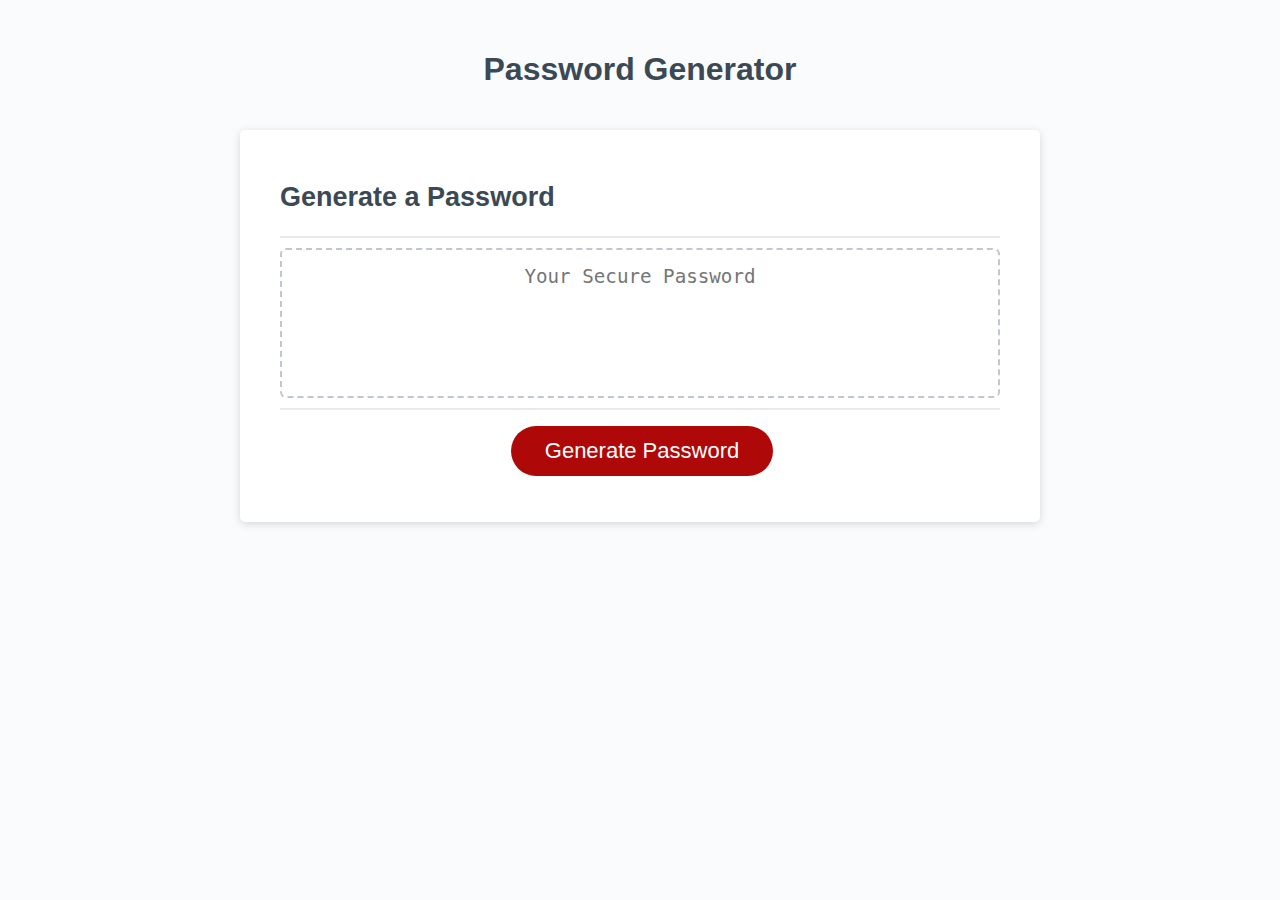
==== Develop/index.html @ 2dd0042a "add: starter code to repo" ====
<!DOCTYPE html>
<html lang="en">
  <head>
    <meta charset="UTF-8" />
    <meta name="viewport" content="width=device-width, initial-scale=1.0" />
    <meta http-equiv="X-UA-Compatible" content="ie=edge" />
    <title>Password Generator</title>
    <link rel="stylesheet" href="style.css" />
  </head>
  <body>
    <div class="wrapper">
      <header>
        <h1>Password Generator</h1>
      </header>
      <div class="card">
        <div class="card-header">
          <h2>Generate a Password</h2>
        </div>
        <div class="card-body">
          <textarea
            readonly
            id="password"
            placeholder="Your Secure Password"
            aria-label="Generated Password"
          ></textarea>
        </div>
        <div class="card-footer">
          <button id="generate" class="btn">Generate Password</button>
        </div>
      </div>
    </div>
    <script src="script.js"></script>
  </body>
</html>
---- Develop/style.css ----
*,
*::before,
*::after {
  box-sizing: border-box;
}

html,
body,
.wrapper {
  height: 100%;
  margin: 0;
  padding: 0;
}

body {
  font-family: sans-serif;
  background-color: #f9fbfd;
}

.wrapper {
  padding-top: 30px;
  padding-left: 20px;
  padding-right: 20px;
}

header {
  text-align: center;
  padding: 20px;
  padding-top: 0px;
  color: hsl(206, 17%, 28%);
}

.card {
  background-color: hsl(0, 0%, 100%);
  border-radius: 5px;
  border-width: 1px;
  box-shadow: rgba(0, 0, 0, 0.15) 0px 2px 8px 0px;
  color: hsl(206, 17%, 28%);
  font-size: 18px;
  margin: 0 auto;
  max-width: 800px;
  padding: 30px 40px;
}

.card-header::after {
  content: " ";
  display: block;
  width: 100%;
  background: #e7e9eb;
  height: 2px;
}

.card-body {
  min-height: 100px;
}

.card-footer {
  text-align: center;
}

.card-footer::before {
  content: " ";
  display: block;
  width: 100%;
  background: #e7e9eb;
  height: 2px;
}

.card-footer::after {
  content: " ";
  display: block;
  clear: both;
}

.btn {
  border: none;
  background-color: hsl(360, 91%, 36%);
  border-radius: 25px;
  box-shadow: rgba(0, 0, 0, 0.1) 0px 1px 6px 0px rgba(0, 0, 0, 0.2) 0px 1px 1px
    0px;
  color: hsl(0, 0%, 100%);
  display: inline-block;
  font-size: 22px;
  line-height: 22px;
  margin: 16px 16px 16px 20px;
  padding: 14px 34px;
  text-align: center;
  cursor: pointer;
}

button[disabled] {
  cursor: default;
  background: #c0c7cf;
}

.float-right {
  float: right;
}

#password {
  -webkit-appearance: none;
  -moz-appearance: none;
  appearance: none;
  border: none;
  display: block;
  width: 100%;
  padding-top: 15px;
  padding-left: 15px;
  padding-right: 15px;
  padding-bottom: 85px;
  font-size: 1.2rem;
  text-align: center;
  margin-top: 10px;
  margin-bottom: 10px;
  border: 2px dashed #c0c7cf;
  border-radius: 6px;
  resize: none;
  overflow: hidden;
}

@media (max-width: 690px) {
  .btn {
    font-size: 1rem;
    margin: 16px 0px 0px 0px;
    padding: 10px 15px;
  }

  #password {
    font-size: 1rem;
  }
}

@media (max-width: 500px) {
  .btn {
    font-size: 0.8rem;
  }
}
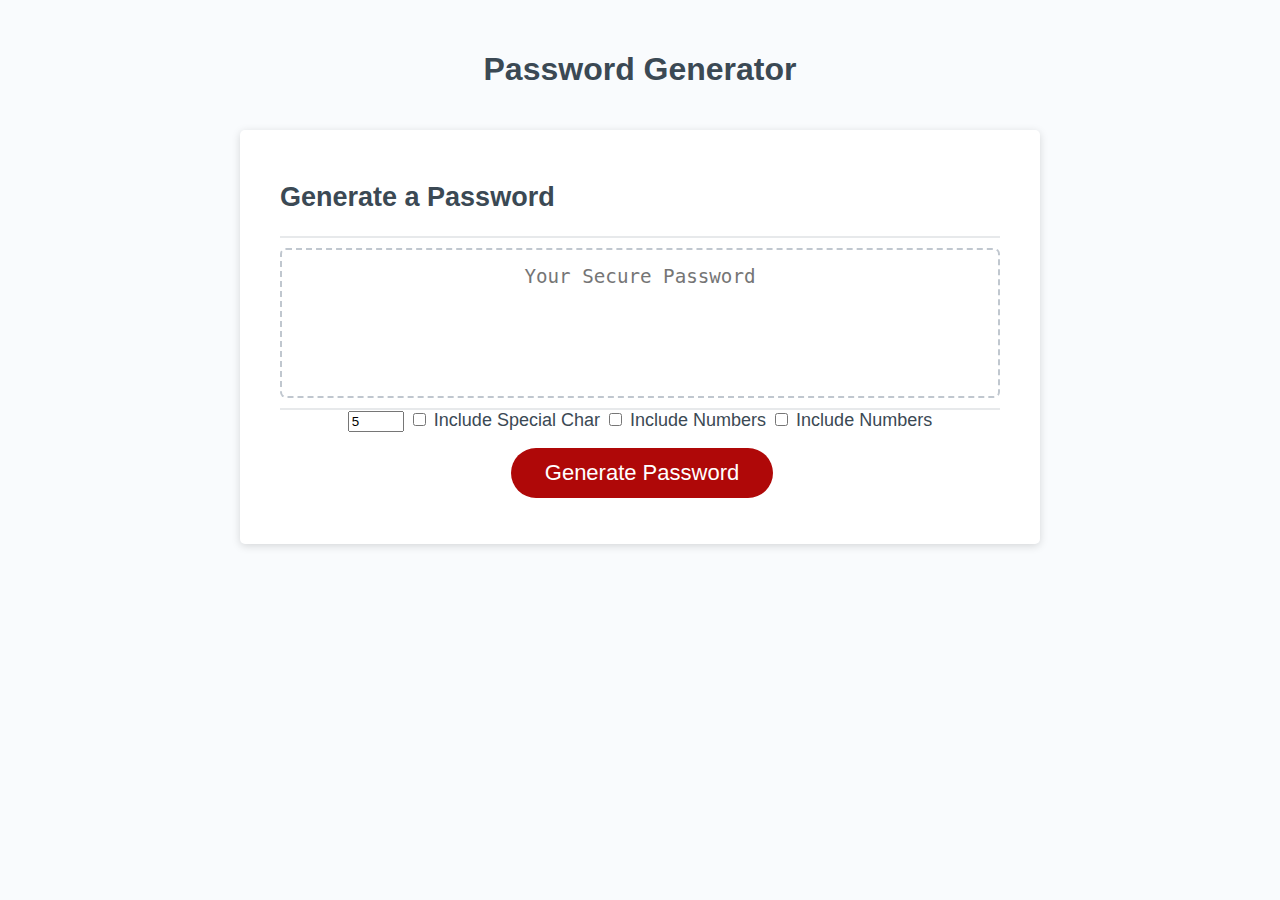
==== commit 9bb17f0e: "first draft java gen" ====
--- a/Develop/index.html
+++ b/Develop/index.html
@@ -25,6 +25,16 @@
           ></textarea>
         </div>
         <div class="card-footer">
+          <section class="options">
+            <input type="number" id="pass-length" value="5" name="pass-length"
+       min="5" max="64">
+            <input type="checkbox" id="special-char" name="include-special-char">
+            <label for="include-special-char">Include Special Char</label>
+            <input type="checkbox" id="number" name="include-numbers">
+            <label for="number">Include Numbers</label>
+            <input type="checkbox" id="space" name="include-space">
+            <label for="number">Include Numbers</label>
+          </section>
           <button id="generate" class="btn">Generate Password</button>
         </div>
       </div>
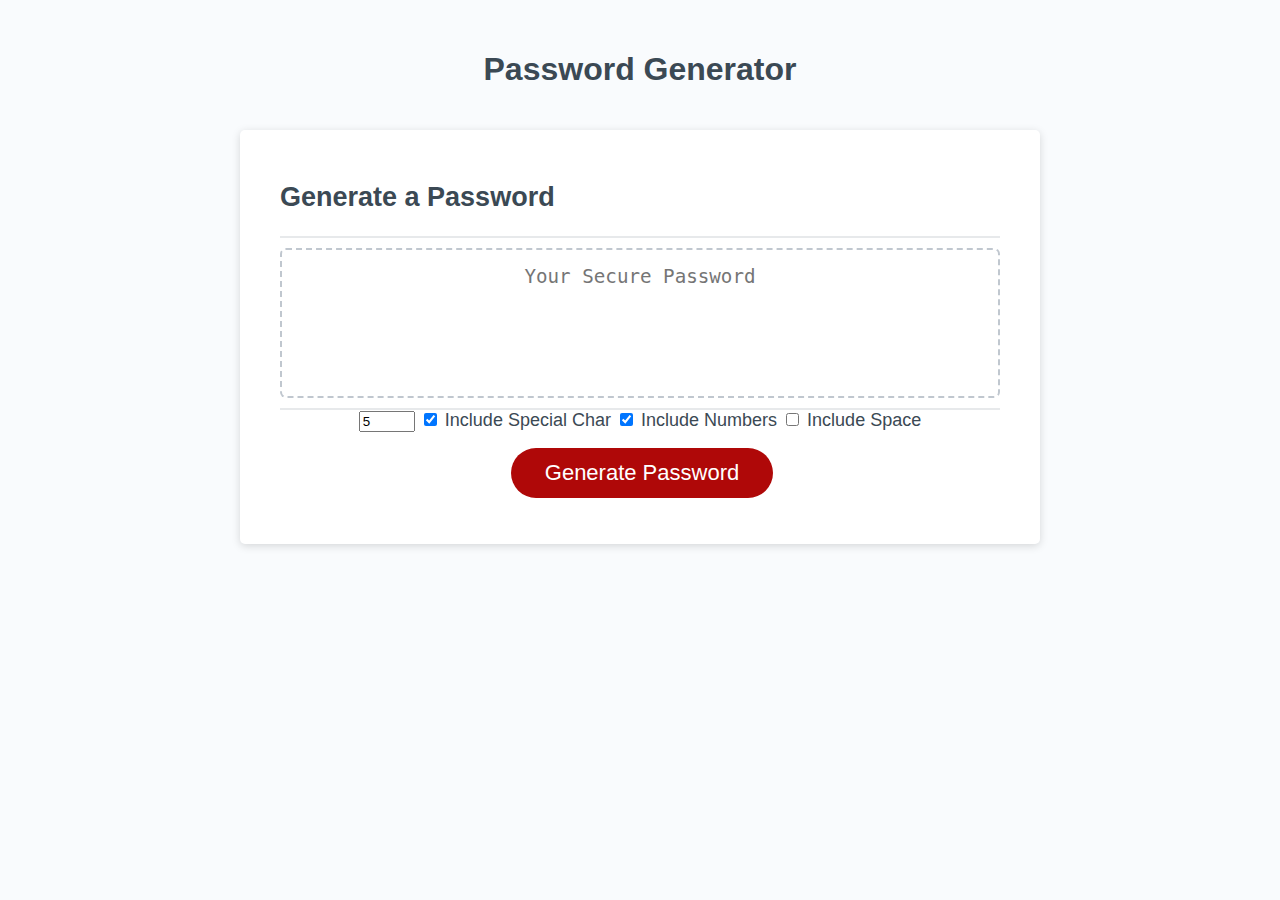
==== commit c0d1e6cc: "bug: moved scope of charset as if uncheck value still contained option values, label changes for to " ====
--- a/Develop/index.html
+++ b/Develop/index.html
@@ -28,12 +28,12 @@
           <section class="options">
             <input type="number" id="pass-length" value="5" name="pass-length"
        min="5" max="64">
-            <input type="checkbox" id="special-char" name="include-special-char">
-            <label for="include-special-char">Include Special Char</label>
-            <input type="checkbox" id="number" name="include-numbers">
+            <input type="checkbox" checked="true" id="special-char" name="include-special-char">
+            <label for="special-char">Include Special Char</label>
+            <input type="checkbox" checked="true" id="number" name="include-numbers">
             <label for="number">Include Numbers</label>
             <input type="checkbox" id="space" name="include-space">
-            <label for="number">Include Numbers</label>
+            <label for="space">Include Space</label>
           </section>
           <button id="generate" class="btn">Generate Password</button>
         </div>
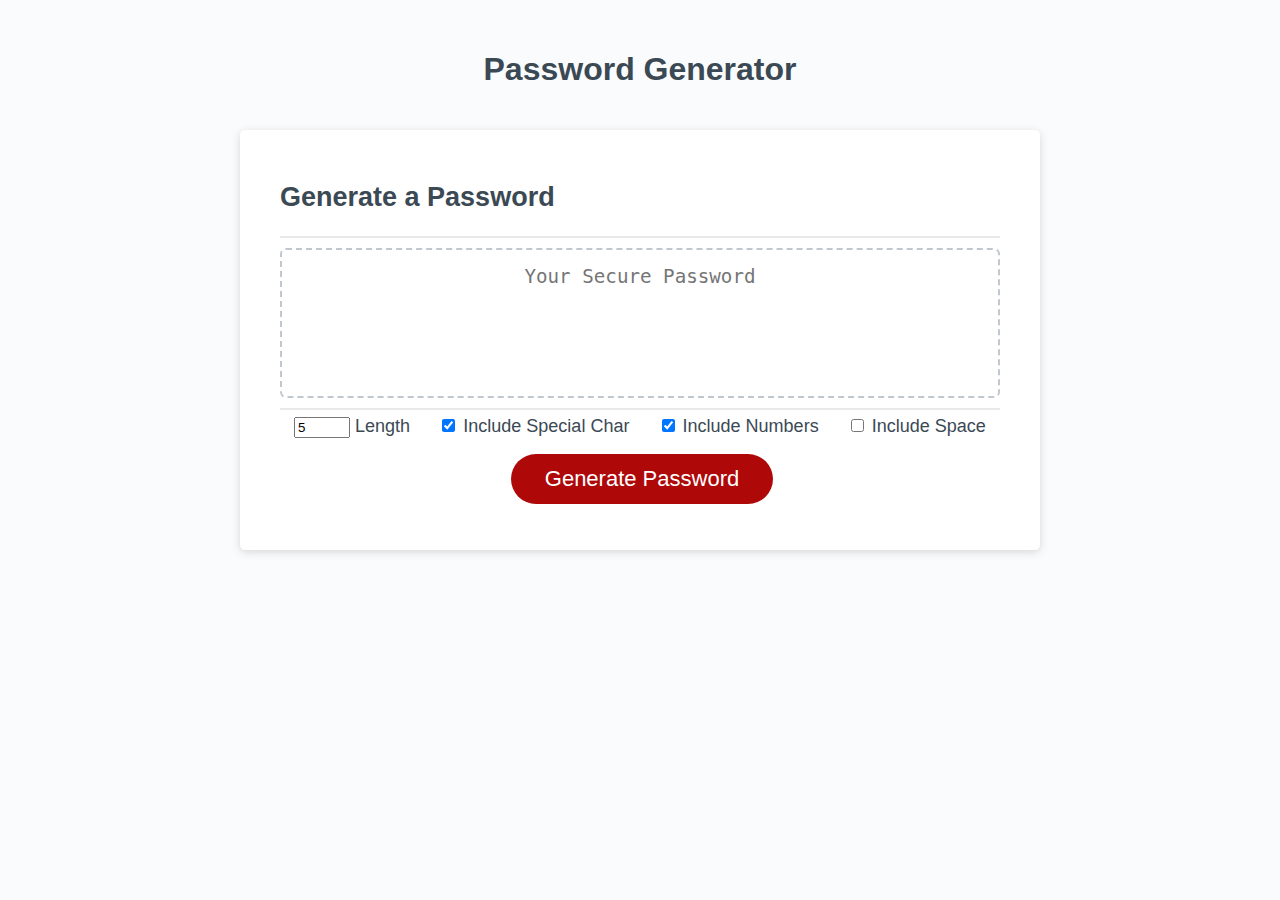
==== commit 1dd2d4c1: "add: added comments to code for later ref, small padding add in style.css" ====
--- a/Develop/index.html
+++ b/Develop/index.html
@@ -26,14 +26,23 @@
         </div>
         <div class="card-footer">
           <section class="options">
-            <input type="number" id="pass-length" value="5" name="pass-length"
-       min="5" max="64">
-            <input type="checkbox" checked="true" id="special-char" name="include-special-char">
-            <label for="special-char">Include Special Char</label>
-            <input type="checkbox" checked="true" id="number" name="include-numbers">
-            <label for="number">Include Numbers</label>
-            <input type="checkbox" id="space" name="include-space">
-            <label for="space">Include Space</label>
+            <div>
+              <input type="number" id="pass-length" value="5" name="pass-length"
+              min="5" max="64">
+              <label for="pass-length">Length</label>
+            </div>            
+            <div>
+              <input type="checkbox" checked="true" id="special-char" name="include-special-char">
+              <label for="special-char">Include Special Char</label>
+            </div>            
+            <div>
+              <input type="checkbox" checked="true" id="number" name="include-numbers">
+              <label for="number">Include Numbers</label>
+            </div>           
+            <div>
+              <input type="checkbox" id="space" name="include-space">
+              <label for="space">Include Space</label>
+            </div>            
           </section>
           <button id="generate" class="btn">Generate Password</button>
         </div>
--- a/Develop/style.css
+++ b/Develop/style.css
@@ -64,6 +64,14 @@
   width: 100%;
   background: #e7e9eb;
   height: 2px;
+}
+
+.options{
+  display: flex;
+  flex-wrap: wrap;
+  align-items: center;
+  justify-content: space-around;
+  padding-top: 6px;
 }
 
 .card-footer::after {
